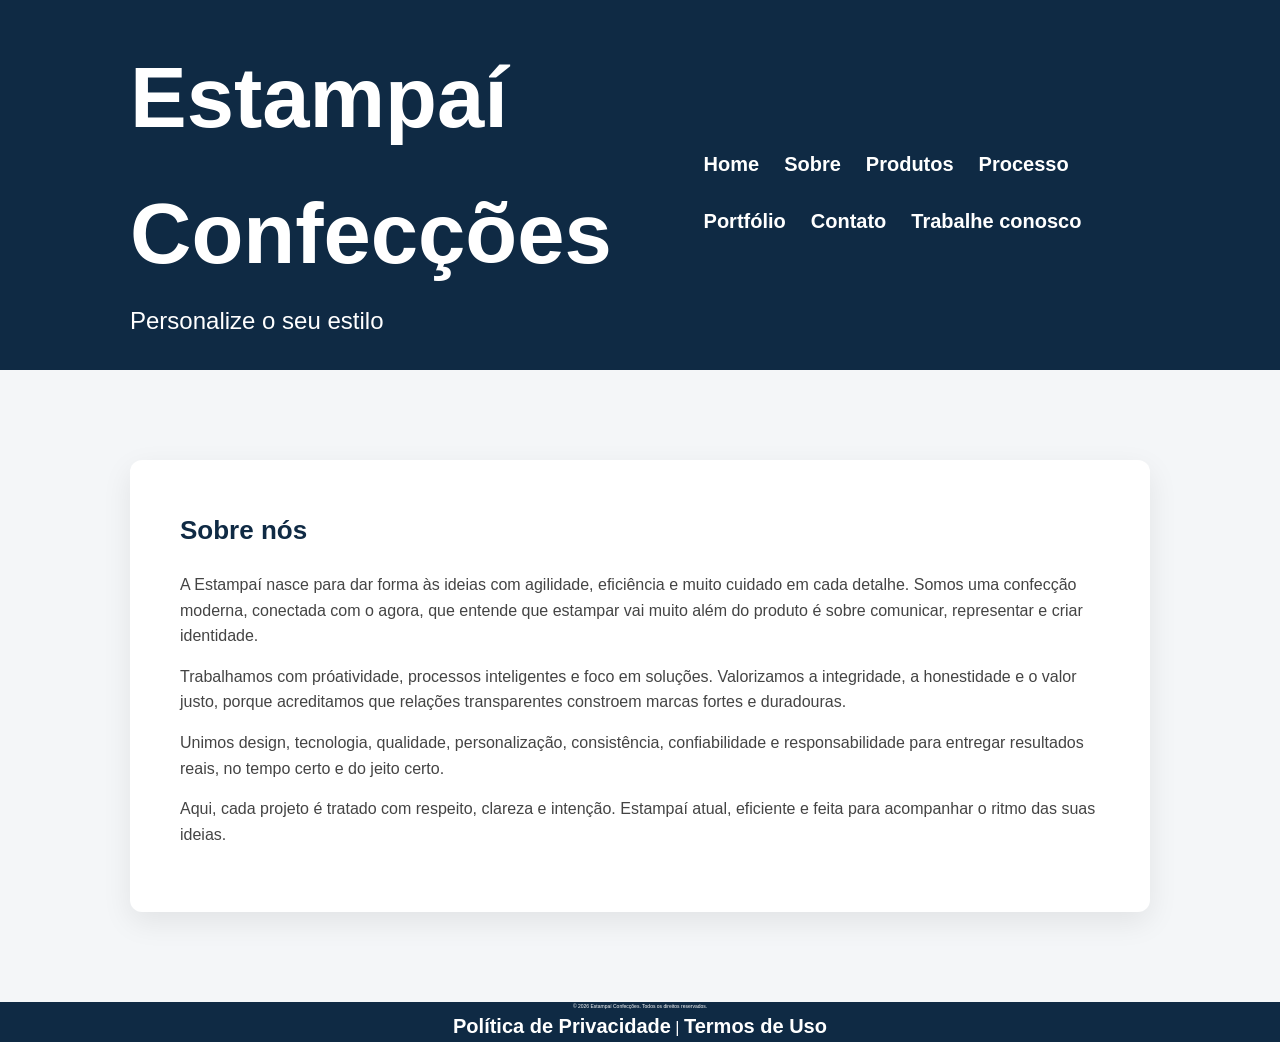
==== sobre.html @ 7d9d3c26 "Primeiro commit" ====
<!DOCTYPE html>
<html lang="pt-br">
<head>
    <meta charset="UTF-8">
    <meta name="viewport" content="width=device-width, initial-scale=1.0">
    <title>Sobre nós | Estampaí Confecções</title>

     <link rel="stylesheet" href="style.css">

</head>
<body>

 <!-- ===== HEADER ===== -->
<header class="header">
    <div class="container">

            <div class="Título">
                <h1>Estampaí Confecções</h1>
                <p>Personalize o seu estilo</p>
            </div>

            <nav>
                <ul class="menu">
                    <li><a href="index.html">Home</a></li>
                    <li><a href="sobre.html">Sobre</a></li>
                    <li><a href="produtos.html">Produtos</a></li>
                    <li><a href="processo.htm">Processo</a></li>
                    <li><a href="portifolio.htm">Portfólio</a></li>
                    <li><a href="contato.html">Contato</a></li>
                    <li><a href="trabalhe_conosco.html">Trabalhe conosco</a></li>
                </ul>
            </nav>

    </div>
</header>

<section class="section-clara" id="sobre">
    <div class="container">
        <div class="box">

            <h2>Sobre nós</h2>

         <p>
         A Estampaí nasce para dar forma às ideias com agilidade, eficiência e muito cuidado em cada detalhe. Somos uma confecção moderna, conectada com o agora, que entende que estampar vai muito além do produto é sobre comunicar, representar e criar identidade.
         </p>
         <p>Trabalhamos com próatividade, processos inteligentes e foco em soluções. Valorizamos a integridade, a honestidade e o valor justo, porque acreditamos que relações transparentes constroem marcas fortes e duradouras.
         </p>
         <p>Unimos design, tecnologia, qualidade, personalização, consistência, confiabilidade e responsabilidade para entregar resultados reais, no tempo certo e do jeito certo.
         </p>
         <p>Aqui, cada projeto é tratado com respeito, clareza e intenção.
         Estampaí atual, eficiente e feita para acompanhar o ritmo das suas ideias.</p>
        </div>
    </div>
</section>

 <!-- FOOTER -->
    <footer>
        <p>&copy; 2026 Estampaí Confecções. Todos os direitos reservados.</p>
        <nav>
            <a href="#">Política de Privacidade</a> |
            <a href="#">Termos de Uso</a>
 </body>
</html>
---- style.css ----
/* =================================
   RESET GLOBAL
================================= */

*{
    margin:0;
    padding:0;
    box-sizing:border-box;
}

img{
    max-width:100%;
    display:block;
}

/* =================================
   IMG
================================= */

eu queria colocar o meu mascote na lateral direira, mas não estou conseguindo
ficou assim
agora esta horrivel o alinhamento com o logo estampai, queria que ele ficasse no centro da pagina e  não tão a cima (tão afastado)
Imagem criada
•
Personalize o seu estilo com estampai

Personalize o seu estilo com estampai

Editar

Sim 😄
Seu HTML está quase certo, mas tem alguns erros de estrutura e detalhes que podem quebrar layout, CSS e navegação.

Os principais problemas são:

1. DIV .logo vazia e mal posicionada

Você abriu:

<div class="logo">
                
</div>

mas ela não contém nada e está no lugar errado.

Além disso, seu logo já está aqui:

<img src="img/logo-svg-estampai.svg" alt="Logo Estampaí">

Então essa div.logo é desnecessária.

2. Estrutura do HEADER confusa

Seu logo está FORA do .container, então ele fica desalinhado.

O ideal:

<header>
    <div class="container">

e tudo dentro dele.

3. Nome de arquivos .htm

Você misturou:

processo.htm
portifolio.htm

com .html.

Pode funcionar, MAS:

o normal hoje é usar .html
provavelmente esses arquivos nem existem ainda

Então melhor:

processo.html
portfolio.html
4. “portifolio” está escrito errado

O correto:

portfolio.html

não:

portifolio.htm
5. Espaço no nome da imagem

Você colocou:

<img src="img/mascote apresentação.png">

Espaço em nome de arquivo pode gerar problema.

Melhor:

mascote-apresentacao.png
6. ALT com erro de digitação

Você escreveu:

alt="LOgo Estampaí"

Melhor:

alt="Logo Estampaí"
7. Hero image

Essa parte está correta 👍

VERSÃO CORRIGIDA
<!DOCTYPE html>
<html lang="pt-br">

<head>

    <meta charset="UTF-8">

    <meta name="viewport" content="width=device-width, initial-scale=1.0">

    <link rel="stylesheet" href="style.css">

    <link rel="icon" href="img/favicon-svg-estampai.svg">

    <title>Estampaí Confecções | Uniformes Personalizados</title>

</head>

<body>

    <!-- HEADER -->
    <header>

        <div class="container">

            <div class="header-content">

                <!-- TEXTO -->
                <div class="header-texto">

                    <!-- LOGO -->
                    <img 
                        src="img/logo-svg-estampai.svg" 
                        alt="Logo Estampaí"
                        class="logo">

                    <h1>Estampaí Confecções</h1>

                    <p>Personalize o seu estilo</p>

                    <!-- MENU -->
                    <nav>

                        <ul class="menu">

                            <li><a href="index.html">Home</a></li>

                            <li><a href="sobre.html">Sobre</a></li>

                            <li><a href="produtos.html">Produtos</a></li>

                            <li><a href="processo.html">Processo</a></li>

                            <li><a href="portfolio.html">Portfólio</a></li>

                            <li><a href="contato.html">Contato</a></li>

                            <li><a href="trabalhe_com_a_gente.html">Trabalhe conosco</a></li>

                        </ul>

                    </nav>

                </div>

                <!-- MASCOTE -->
                <div class="header-mascote">

                    <img 
                        src="img/mascote-apresentacao.png" 
                        alt="Mascote Estampaí">

                </div>

            </div>

        </div>

    </header>

    <!-- HERO -->
    <section class="hero">

        <img 
            src="img/confeccao-1900px.jpg"
            alt="Roupas em arara na confecção Estampaí">

    </section>

    <!-- BOTÃO -->
    <button class="btn">Clique aqui</button>

    <!-- CONTEÚDO PRINCIPAL -->
    <main class="section-clara">

        <div class="container">

            <!-- DIFERENCIAIS -->
            <section class="box" id="diferenciais">

                <h2>Por que escolher a Estampaí?</h2>

                <ul>

                    <li>✔ Produção própria</li>

                    <li>✔ Personalização completa</li>

                    <li>✔ Entrega para todo o Brasil</li>

                    <li>✔ Atendimento especializado</li>

                </ul>

            </section>

            <!-- CTA -->
            <section class="box" id="cta">

                <h2>Pronto para personalizar suas peças?</h2>

                <a href="contato.html" class="btn">

                    Solicitar orçamento

                </a>

            </section>

        </div>

    </main>

    <!-- FOOTER -->
    <footer class="footer">

        <div class="container">

            <p>&copy; 2026 Estampaí Confecções. Todos os direitos reservados.</p>

            <nav class="footer-links">

                <a href="#">Política de Privacidade</a>

                <span>|</span>

                <a href="#">Termos de Uso</a>

            </nav>

        </div>

    </footer>

</body>

</html>
coloquei i logo no conteiner e ficou assim

Parece que a imagem não veio junto na mensagem 😅
Consegue enviar o print de como ficou agora? Assim eu consigo te falar exatamente o que ajustar no alinhamento do logo, texto e mascote.

Agora ficou bem melhor 😄
Mas dá pra ver exatamente o que está acontecendo:

o mascote saiu do layout e ficou “solto”
o logo está empurrando o título
o menu foi parar no topo direito
os elementos não estão organizados em colunas

O problema é que o HTML/CSS perdeu a estrutura do flex.

Você precisa separar:

coluna esquerda → logo + texto + menu
coluna direita → mascote
Estrutura correta do HTML

Troque seu HEADER inteiro por este:

<header>

    <div class="container">

        <div class="header-content">

            <!-- LADO ESQUERDO -->
            <div class="header-texto">

                <img 
                    src="img/logo-svg-estampai.svg"
                    alt="Logo Estampaí"
                    class="logo">

                <h1>Estampaí Confecções</h1>

                <p>Personalize o seu estilo</p>

                <nav>

                    <ul class="menu">

                        <li><a href="index.html">Home</a></li>
                        <li><a href="sobre.html">Sobre</a></li>
                        <li><a href="produtos.html">Produtos</a></li>
                        <li><a href="processo.html">Processo</a></li>
                        <li><a href="portfolio.html">Portfólio</a></li>
                        <li><a href="contato.html">Contato</a></li>

                    </ul>

                </nav>

            </div>

            <!-- LADO DIREITO -->
            <div class="header-mascote">

                <img 
                    src="img/mascote-apresentacao.png"
                    alt="Mascote Estampaí">

            </div>

        </div>

    </div>

</header>
CSS correto para alinhar tudo

Adicione/substitua:

/* =================================
   HEADER
================================= */

header{

    background-color:#0f2a44;

    min-height:100vh;

    display:flex;

    align-items:center;

}

/* CONTAINER */

.container {

    width:90%;
    max-width:1200px;

    display:flex;

    justify-content:space-between;

    align-items:center;

    gap:60px;
}


/* COLUNA ESQUERDA */

.header-texto{

    max-width:650px;

}

/* LOGO */

.logo{

    width:220px;

    margin-bottom:30px;

}

/* TÍTULO */

.header-texto h1{

    font-size:82px;

    line-height:1.1;

    color:white;

    margin-bottom:20px;

}

/* SUBTÍTULO */

.header-texto p{

    font-size:30px;

    color:white;

    margin-bottom:40px;

}

/* MENU */

.menu{

    display:flex;

    gap:25px;

    flex-wrap:wrap;

}

.menu a{

    color:white;

    font-weight:700;

    font-size:20px;

}

/* MASCOTE */

.header-mascote img{

    width:500px;

}


/* =================================
   FONTS
================================= */

@font-face {
    font-family:"Montserrat";
    src:url("../Estampai/fonts/Montserrat-ExtraBold.ttf") format("truetype");
    font-weight:800;
    font-style:normal;
    font-display:swap;
}

@font-face {
    font-family:"Poppins";
    src:url("../Estampai/fonts/Poppins-Regular.ttf") format("truetype");
    font-weight:400;
    font-style:normal;
    font-display:swap;
}

h1{ 
    font-family:"Montserrat", sans-serif;
    font-size:85px;
    font-weight:800;
}

h2{ 
    font-family:"Montserrat", sans-serif;
    font-size:30px;
    font-weight:800;
}

p{
    font-family:"Poppins", sans-serif;
    font-weight:400;
    font-size:24px;
}

footer p{
    font-family:"Poppins", sans-serif;
    font-weight:400;
    font-size:5px;
}

a{
    font-family:"Poppins", sans-serif;
    font-weight:400;
    font-size:20px;
    text-decoration:none;
}

/* =================================
   VARIÁVEIS (DESIGN SYSTEM)
================================= */

:root{

/* FONTES */

--font-base:"Poppins", sans-serif;

/* CORES */

--color-primary:#1e90ff;
--color-primary-dark:#002ead;

--color-blue-dark:#0f2a44;

--color-gray-light:#f4f6f8;
--color-gray-text:#444;

--color-white:#ffffff;

/* BORDAS */

--radius-sm:6px;
--radius-md:12px;

/* ESPAÇAMENTO */

--space-sm:8px;
--space-md:16px;
--space-lg:24px;

/* SOMBRAS */

--shadow-soft:0 10px 30px rgba(0,0,0,0.08);

}

/* =================================
   BASE
================================= */

body{

    font-family:var(--font-base);

    line-height:1.6;

    color:var(--color-gray-text);

    background-color:var(--color-gray-light);

}

a{
    text-decoration:none;
}

ul{
    list-style:none;
}

/* =================================
   CONTAINER PADRÃO
================================= */

.container{

    max-width:1100px;

    margin:0 auto;

    padding:60px 40px;

}

/* =================================
   UTILIDADES
================================= */

.text-center{
    text-align:center;
}

.mt-lg{
    margin-top:40px;
}

.mb-lg{
    margin-bottom:40px;
}

/* =================================
   BOTÃO
================================= */

.btn{

  background:var(--color-primary);

  color:var(--color-white);

  padding:var(--space-sm) var(--space-md);

  border-radius:var(--radius-sm);

  border:none;

  cursor:pointer;

  font-weight:bold;

  transition:all 0.2s ease;

}

.btn:hover{

  transform:translateY(-2px);

  opacity:0.95;

}

/* =================================
   HEADER
================================= */

header{

    background-color:var(--color-blue-dark);

    color:var(--color-white);

}

header .container{

    padding:30px 40px;

}

.logo h1{

    font-size:28px;

}

.logo p{

    font-size:14px;

    opacity:0.85;

}

/* =================================
   MENU DE NAVEGAÇÃO
================================= */

nav ul{

    display:flex;

    gap:20px;

    margin-top:15px;

}

nav a{

    color:var(--color-white);

    font-weight:bold;

}

nav a:hover{

    text-decoration:underline;

}

/* =================================
   SEÇÕES
================================= */

section{

    margin:30px 0;

}

.section-clara{

    background-color:var(--color-gray-light);

}

.section-branca{

    background-color:var(--color-white);

}

/* =================================
   TÍTULOS E TEXTOS
================================= */

section h2{

    font-size:26px;

    color:var(--color-blue-dark);

    margin-bottom:20px;

}

section p{

    font-size:16px;

    margin-bottom:15px;

}

section ul{

    padding-left:20px;

}

section li{

    margin-bottom:8px;

}

/* =================================
   CARDS / BOX
================================= */

.box{

    background-color:var(--color-white);

    border-radius:var(--radius-md);

    box-shadow:var(--shadow-soft);

    padding:50px;

}

/* Espaçamento automático entre boxes */

.box + .box{

    margin-top:40px;

}

/* =================================
   ARTICLES
================================= */

article{

    margin-bottom:30px;

}

article h3{

    color:var(--color-primary-dark);

    margin-bottom:10px;

}

/* =================================
   DIFERENCIAIS
================================= */

#diferenciais ul{

    padding-left:0;

}

#diferenciais li{

    font-weight:bold;

    margin-bottom:10px;

}

/* =================================
   CTA
================================= */

#cta{

    background-color:var(--color-primary-dark);

    color:var(--color-white);

    text-align:center;

}

#cta h2{

    color:var(--color-white);

}

#cta a{

    display:inline-block;

    margin-top:20px;

    background-color:var(--color-white);

    color:var(--color-primary-dark);

    padding:12px 30px;

    border-radius:30px;

    font-weight:bold;

}

#cta a:hover{

    background-color:#e6e6e6;

}

/* =================================
   FOOTER
================================= */

footer{

    background-color:var(--color-blue-dark);

    color:var(--color-white);

    text-align:center;

}

footer .container{

    padding:30px 20px;

}

footer a{

    color:var(--color-white);

}

footer a:hover{

    text-decoration:underline;

}

/* =================================
   RESPONSIVO
================================= */

@media (max-width:768px){

    nav ul{

        flex-direction:column;

        gap:10px;

    }

    .container{

        padding:40px 20px;

    }

    .box{

        padding:30px 20px;

    }

    h1{

        font-size:48px;

    }

    h2{

        font-size:24px;

    }

    p{

        font-size:18px;

    }

}
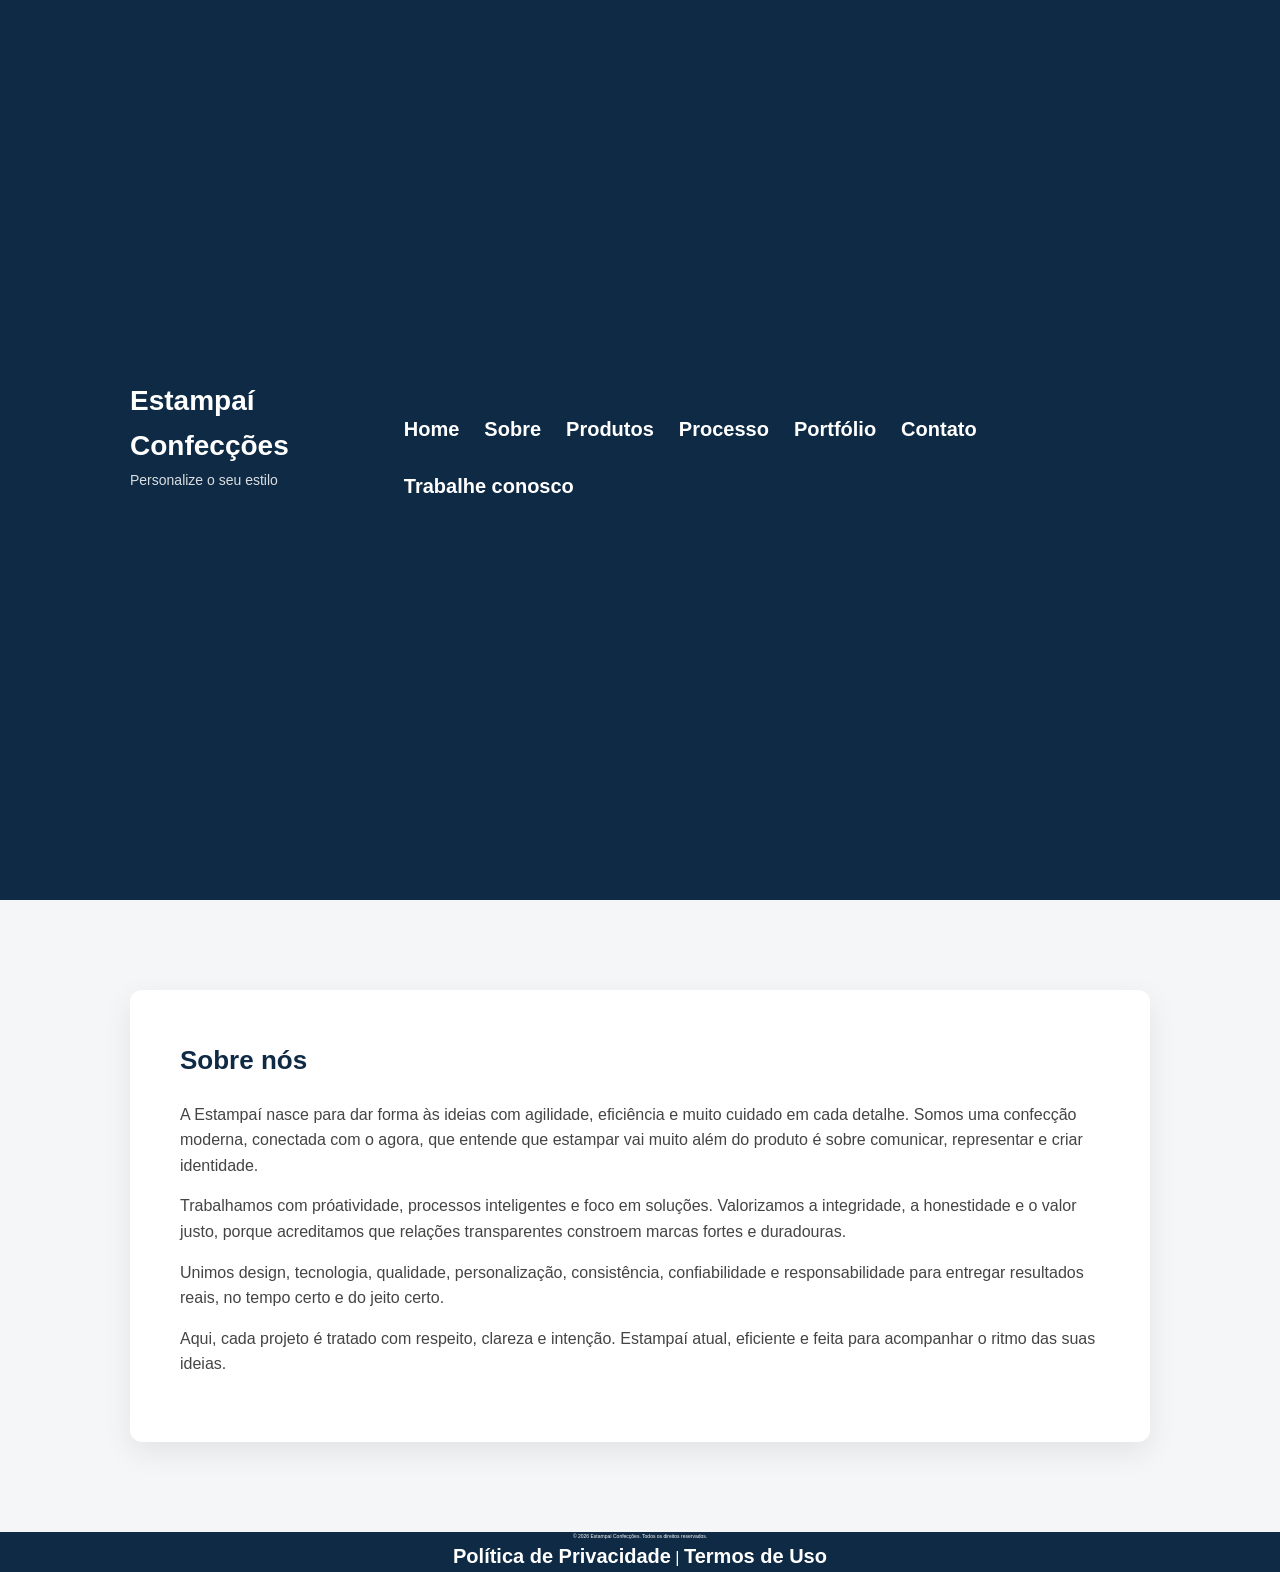
==== commit 2762f713: "Atualização de layout" ====
--- a/sobre.html
+++ b/sobre.html
@@ -14,7 +14,7 @@
 <header class="header">
     <div class="container">
 
-            <div class="Título">
+            <div class="logo">
                 <h1>Estampaí Confecções</h1>
                 <p>Personalize o seu estilo</p>
             </div>
@@ -27,7 +27,7 @@
                     <li><a href="processo.htm">Processo</a></li>
                     <li><a href="portifolio.htm">Portfólio</a></li>
                     <li><a href="contato.html">Contato</a></li>
-                    <li><a href="trabalhe_conosco.html">Trabalhe conosco</a></li>
+                    <li><a href="trabalhe_com_a_gente.html">Trabalhe conosco</a></li>
                 </ul>
             </nav>
 
--- a/style.css
+++ b/style.css
@@ -1,6 +1,10 @@
 /* =================================
    RESET GLOBAL
 ================================= */
+:root {
+  --primary-color: #6366f1;
+  --bg-gradient: linear-gradient(135deg, #667eea 0%, #764ba2 100%);
+}
 
 *{
     margin:0;
@@ -14,337 +18,6 @@
 }
 
 /* =================================
-   IMG
-================================= */
-
-eu queria colocar o meu mascote na lateral direira, mas não estou conseguindo
-ficou assim
-agora esta horrivel o alinhamento com o logo estampai, queria que ele ficasse no centro da pagina e  não tão a cima (tão afastado)
-Imagem criada
-•
-Personalize o seu estilo com estampai
-
-Personalize o seu estilo com estampai
-
-Editar
-
-Sim 😄
-Seu HTML está quase certo, mas tem alguns erros de estrutura e detalhes que podem quebrar layout, CSS e navegação.
-
-Os principais problemas são:
-
-1. DIV .logo vazia e mal posicionada
-
-Você abriu:
-
-<div class="logo">
-                
-</div>
-
-mas ela não contém nada e está no lugar errado.
-
-Além disso, seu logo já está aqui:
-
-<img src="img/logo-svg-estampai.svg" alt="Logo Estampaí">
-
-Então essa div.logo é desnecessária.
-
-2. Estrutura do HEADER confusa
-
-Seu logo está FORA do .container, então ele fica desalinhado.
-
-O ideal:
-
-<header>
-    <div class="container">
-
-e tudo dentro dele.
-
-3. Nome de arquivos .htm
-
-Você misturou:
-
-processo.htm
-portifolio.htm
-
-com .html.
-
-Pode funcionar, MAS:
-
-o normal hoje é usar .html
-provavelmente esses arquivos nem existem ainda
-
-Então melhor:
-
-processo.html
-portfolio.html
-4. “portifolio” está escrito errado
-
-O correto:
-
-portfolio.html
-
-não:
-
-portifolio.htm
-5. Espaço no nome da imagem
-
-Você colocou:
-
-<img src="img/mascote apresentação.png">
-
-Espaço em nome de arquivo pode gerar problema.
-
-Melhor:
-
-mascote-apresentacao.png
-6. ALT com erro de digitação
-
-Você escreveu:
-
-alt="LOgo Estampaí"
-
-Melhor:
-
-alt="Logo Estampaí"
-7. Hero image
-
-Essa parte está correta 👍
-
-VERSÃO CORRIGIDA
-<!DOCTYPE html>
-<html lang="pt-br">
-
-<head>
-
-    <meta charset="UTF-8">
-
-    <meta name="viewport" content="width=device-width, initial-scale=1.0">
-
-    <link rel="stylesheet" href="style.css">
-
-    <link rel="icon" href="img/favicon-svg-estampai.svg">
-
-    <title>Estampaí Confecções | Uniformes Personalizados</title>
-
-</head>
-
-<body>
-
-    <!-- HEADER -->
-    <header>
-
-        <div class="container">
-
-            <div class="header-content">
-
-                <!-- TEXTO -->
-                <div class="header-texto">
-
-                    <!-- LOGO -->
-                    <img 
-                        src="img/logo-svg-estampai.svg" 
-                        alt="Logo Estampaí"
-                        class="logo">
-
-                    <h1>Estampaí Confecções</h1>
-
-                    <p>Personalize o seu estilo</p>
-
-                    <!-- MENU -->
-                    <nav>
-
-                        <ul class="menu">
-
-                            <li><a href="index.html">Home</a></li>
-
-                            <li><a href="sobre.html">Sobre</a></li>
-
-                            <li><a href="produtos.html">Produtos</a></li>
-
-                            <li><a href="processo.html">Processo</a></li>
-
-                            <li><a href="portfolio.html">Portfólio</a></li>
-
-                            <li><a href="contato.html">Contato</a></li>
-
-                            <li><a href="trabalhe_com_a_gente.html">Trabalhe conosco</a></li>
-
-                        </ul>
-
-                    </nav>
-
-                </div>
-
-                <!-- MASCOTE -->
-                <div class="header-mascote">
-
-                    <img 
-                        src="img/mascote-apresentacao.png" 
-                        alt="Mascote Estampaí">
-
-                </div>
-
-            </div>
-
-        </div>
-
-    </header>
-
-    <!-- HERO -->
-    <section class="hero">
-
-        <img 
-            src="img/confeccao-1900px.jpg"
-            alt="Roupas em arara na confecção Estampaí">
-
-    </section>
-
-    <!-- BOTÃO -->
-    <button class="btn">Clique aqui</button>
-
-    <!-- CONTEÚDO PRINCIPAL -->
-    <main class="section-clara">
-
-        <div class="container">
-
-            <!-- DIFERENCIAIS -->
-            <section class="box" id="diferenciais">
-
-                <h2>Por que escolher a Estampaí?</h2>
-
-                <ul>
-
-                    <li>✔ Produção própria</li>
-
-                    <li>✔ Personalização completa</li>
-
-                    <li>✔ Entrega para todo o Brasil</li>
-
-                    <li>✔ Atendimento especializado</li>
-
-                </ul>
-
-            </section>
-
-            <!-- CTA -->
-            <section class="box" id="cta">
-
-                <h2>Pronto para personalizar suas peças?</h2>
-
-                <a href="contato.html" class="btn">
-
-                    Solicitar orçamento
-
-                </a>
-
-            </section>
-
-        </div>
-
-    </main>
-
-    <!-- FOOTER -->
-    <footer class="footer">
-
-        <div class="container">
-
-            <p>&copy; 2026 Estampaí Confecções. Todos os direitos reservados.</p>
-
-            <nav class="footer-links">
-
-                <a href="#">Política de Privacidade</a>
-
-                <span>|</span>
-
-                <a href="#">Termos de Uso</a>
-
-            </nav>
-
-        </div>
-
-    </footer>
-
-</body>
-
-</html>
-coloquei i logo no conteiner e ficou assim
-
-Parece que a imagem não veio junto na mensagem 😅
-Consegue enviar o print de como ficou agora? Assim eu consigo te falar exatamente o que ajustar no alinhamento do logo, texto e mascote.
-
-Agora ficou bem melhor 😄
-Mas dá pra ver exatamente o que está acontecendo:
-
-o mascote saiu do layout e ficou “solto”
-o logo está empurrando o título
-o menu foi parar no topo direito
-os elementos não estão organizados em colunas
-
-O problema é que o HTML/CSS perdeu a estrutura do flex.
-
-Você precisa separar:
-
-coluna esquerda → logo + texto + menu
-coluna direita → mascote
-Estrutura correta do HTML
-
-Troque seu HEADER inteiro por este:
-
-<header>
-
-    <div class="container">
-
-        <div class="header-content">
-
-            <!-- LADO ESQUERDO -->
-            <div class="header-texto">
-
-                <img 
-                    src="img/logo-svg-estampai.svg"
-                    alt="Logo Estampaí"
-                    class="logo">
-
-                <h1>Estampaí Confecções</h1>
-
-                <p>Personalize o seu estilo</p>
-
-                <nav>
-
-                    <ul class="menu">
-
-                        <li><a href="index.html">Home</a></li>
-                        <li><a href="sobre.html">Sobre</a></li>
-                        <li><a href="produtos.html">Produtos</a></li>
-                        <li><a href="processo.html">Processo</a></li>
-                        <li><a href="portfolio.html">Portfólio</a></li>
-                        <li><a href="contato.html">Contato</a></li>
-
-                    </ul>
-
-                </nav>
-
-            </div>
-
-            <!-- LADO DIREITO -->
-            <div class="header-mascote">
-
-                <img 
-                    src="img/mascote-apresentacao.png"
-                    alt="Mascote Estampaí">
-
-            </div>
-
-        </div>
-
-    </div>
-
-</header>
-CSS correto para alinhar tudo
-
-Adicione/substitua:
-
-/* =================================
    HEADER
 ================================= */
 
@@ -375,7 +48,35 @@
 
     gap:60px;
 }
-
+.card {
+  background: rgba(255, 255, 255, 0.05);
+  backdrop-filter: blur(12px);
+  -webkit-backdrop-filter: blur(12px);
+  border: 1px solid rgba(255, 255, 255, 0.1);
+  border-radius: 20px;
+  padding: 3rem;
+  box-shadow: 0 25px 50px -12px rgba(0, 0, 0, 0.5);
+  text-align: center;
+  color: white;
+}
+
+.botao-estiloso {
+  background: var(--bg-gradient);
+  color: white;
+  border: none;
+  padding: 14px 32px;
+  font-size: 1rem;
+  font-weight: 600;
+  border-radius: 50px;
+  cursor: pointer;
+  transition: transform 0.2s ease, box-shadow 0.3s ease;
+  box-shadow: 0 4px 6px -1px rgba(0, 0, 0, 0.1), 0 2px 4px -1px rgba(0, 0, 0, 0.06);
+}
+
+.botao-estiloso:hover {
+  transform: translateY(-3px);
+  box-shadow: 0 20px 25px -5px rgba(0, 0, 0, 0.3), 0 10px 10px -5px rgba(0, 0, 0, 0.04);
+}
 
 /* COLUNA ESQUERDA */
 
@@ -455,14 +156,6 @@
 /* =================================
    FONTS
 ================================= */
-
-@font-face {
-    font-family:"Montserrat";
-    src:url("../Estampai/fonts/Montserrat-ExtraBold.ttf") format("truetype");
-    font-weight:800;
-    font-style:normal;
-    font-display:swap;
-}
 
 @font-face {
     font-family:"Poppins";
